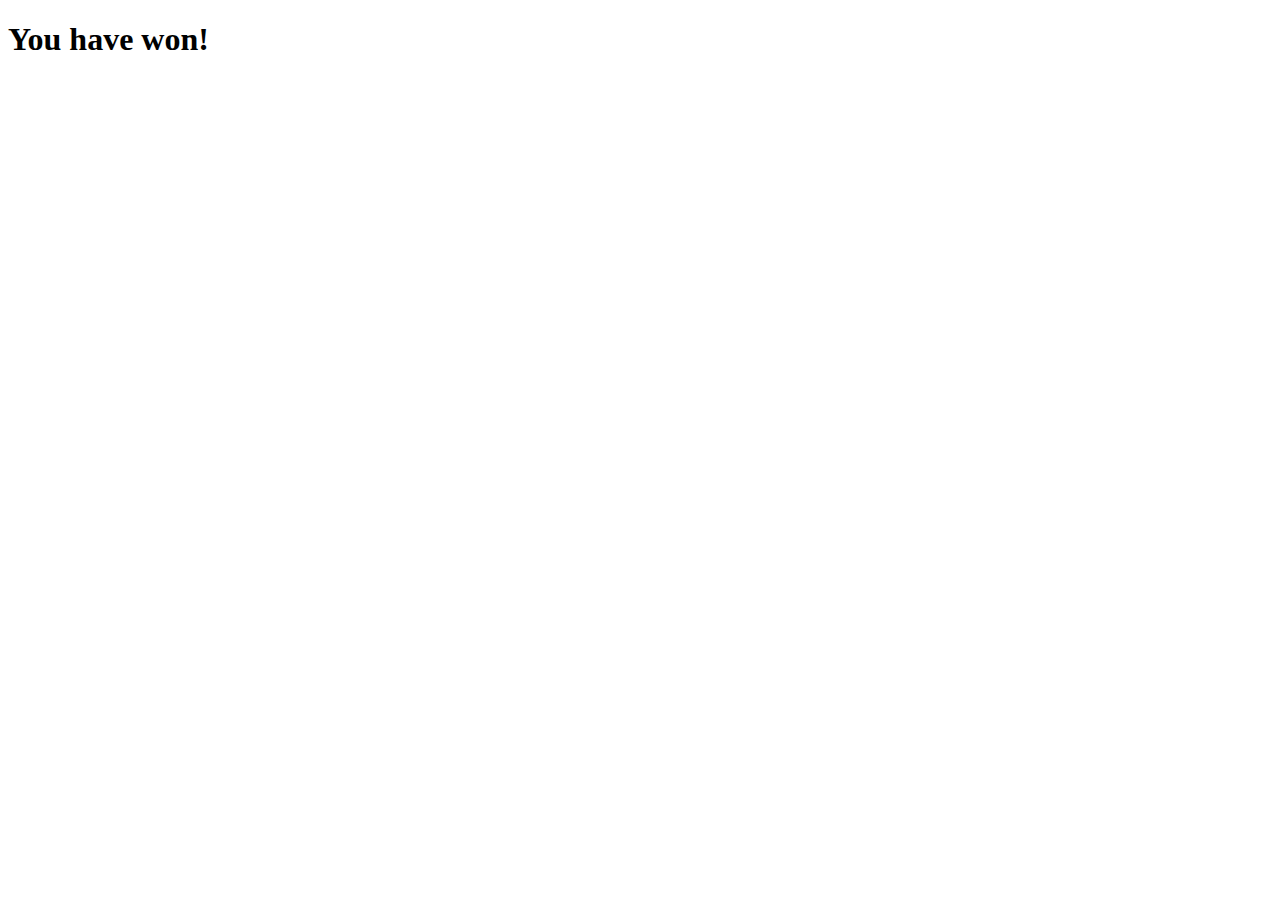
==== win.html @ b611535d "feat: Create new basic win html page" ====
<!DOCTYPE html>
<html lang="en">
  <head>
    <meta charset="utf-8">
    <meta name="viewport" content="width=device-width, initial-scale=1">
    <title>Memory Game - You won!</title>
    <!-- Place favicon.icon and apple-touch-icon.png in the root directory
    <link rel="shortcut icon" href="favicon.ico" type="image/vnd.microsoft.icon"> -->
    <link rel="stylesheet" href="css/app.css" type="text/css">
  </head>
  <body>
    <h1>You have won!</h1>
    <script src="js/app.js"></script>
  </body>
</html>
---- css/app.css ----
.cell {
  border: 1px solid black;
  width: 200px;
  height: 200px;
}

#parent {
	display:flex;
}
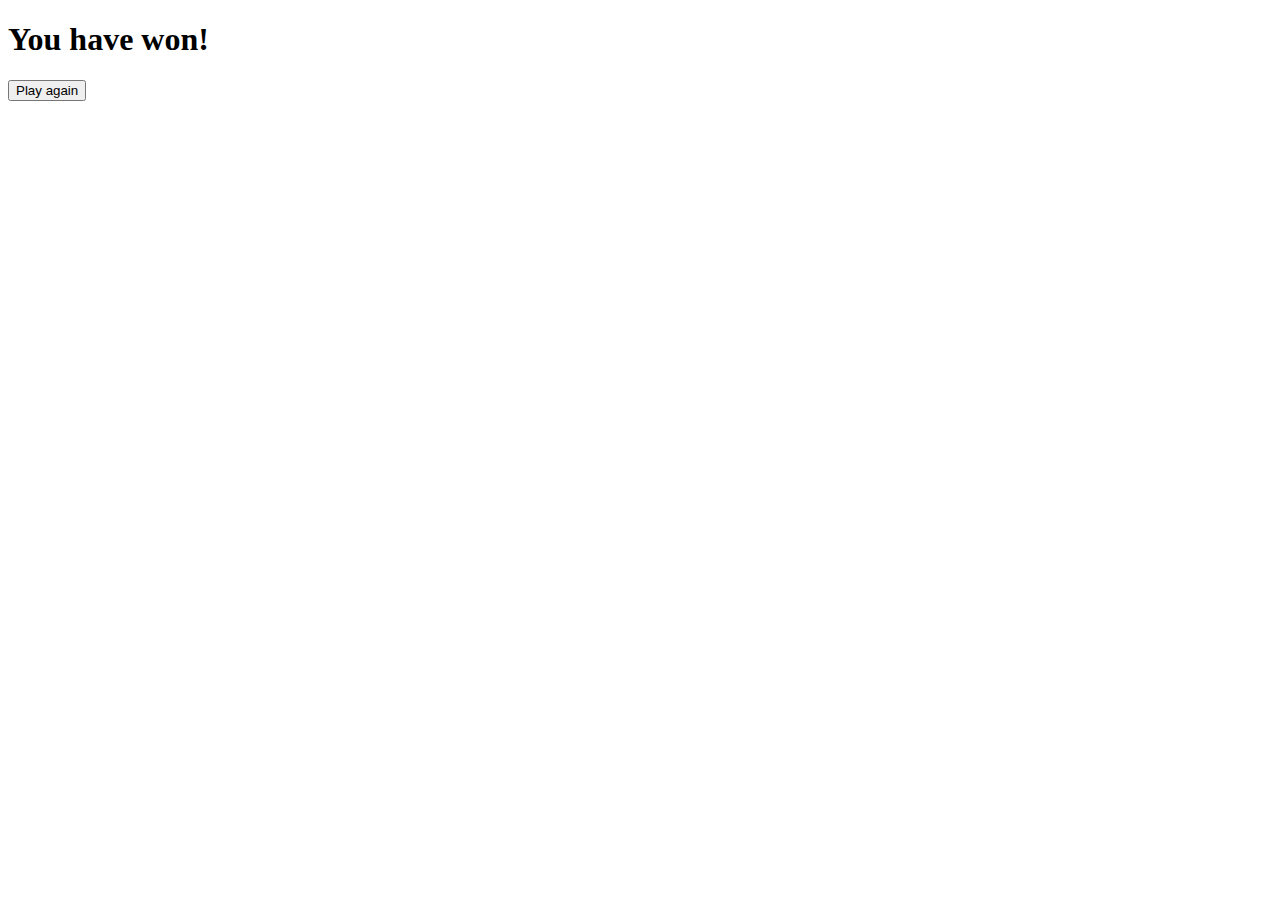
==== commit 3d2ba66a: "feat: Add play again button" ====
--- a/win.html
+++ b/win.html
@@ -10,6 +10,8 @@
   </head>
   <body>
     <h1>You have won!</h1>
-    <script src="js/app.js"></script>
+    <button type="button">Play again</button>
+
+    <script src="js/design.js"></script>
   </body>
 </html>
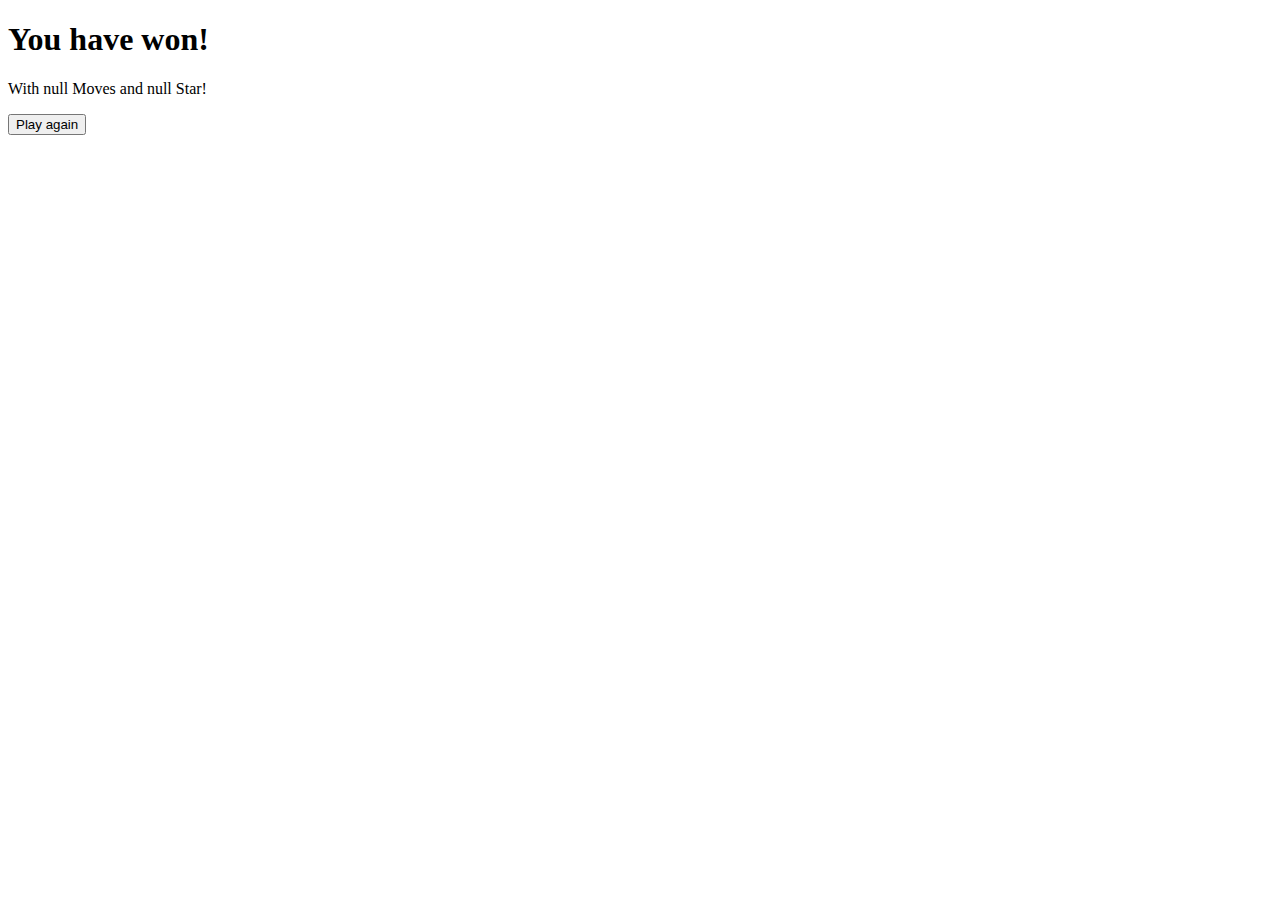
==== commit 520225c6: "fix: Add sessionStorage functionality" ====
--- a/win.html
+++ b/win.html
@@ -10,8 +10,9 @@
   </head>
   <body>
     <h1>You have won!</h1>
+    <p></p>
     <button type="button">Play again</button>
 
-    <script src="js/design.js"></script>
+    <script src="js/app.js"></script>
   </body>
 </html>
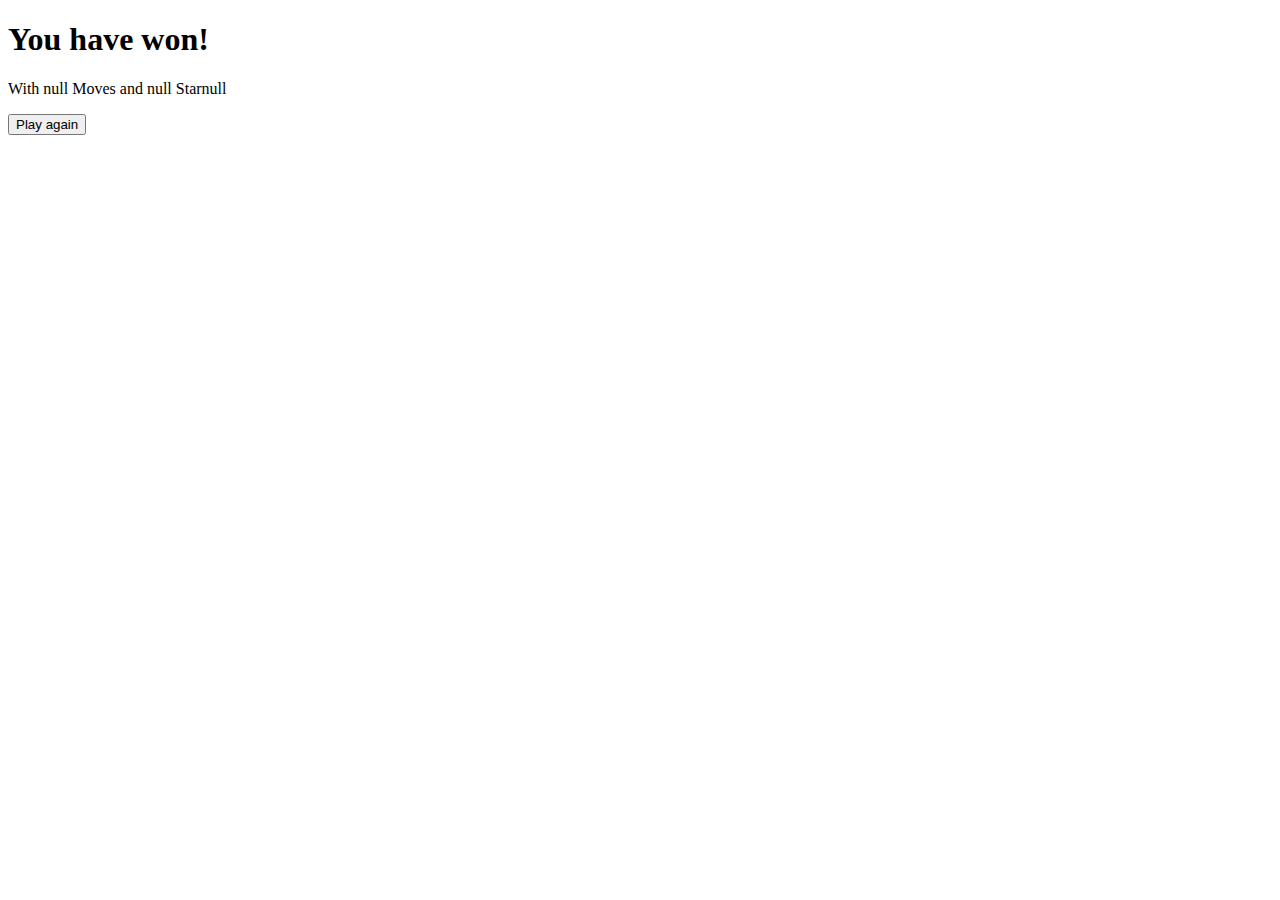
==== commit b74bbd6d: "feat: Add img files" ====
--- a/win.html
+++ b/win.html
@@ -4,8 +4,8 @@
     <meta charset="utf-8">
     <meta name="viewport" content="width=device-width, initial-scale=1">
     <title>Memory Game - You won!</title>
-    <!-- Place favicon.icon and apple-touch-icon.png in the root directory
-    <link rel="shortcut icon" href="favicon.ico" type="image/vnd.microsoft.icon"> -->
+    <!-- Place favicon.icon and apple-touch-icon.png in the root directory -->
+    <link rel="shortcut icon" href="img/003-mega-ball.png" type="image/vnd.microsoft.icon">
     <link rel="stylesheet" href="css/app.css" type="text/css">
   </head>
   <body>
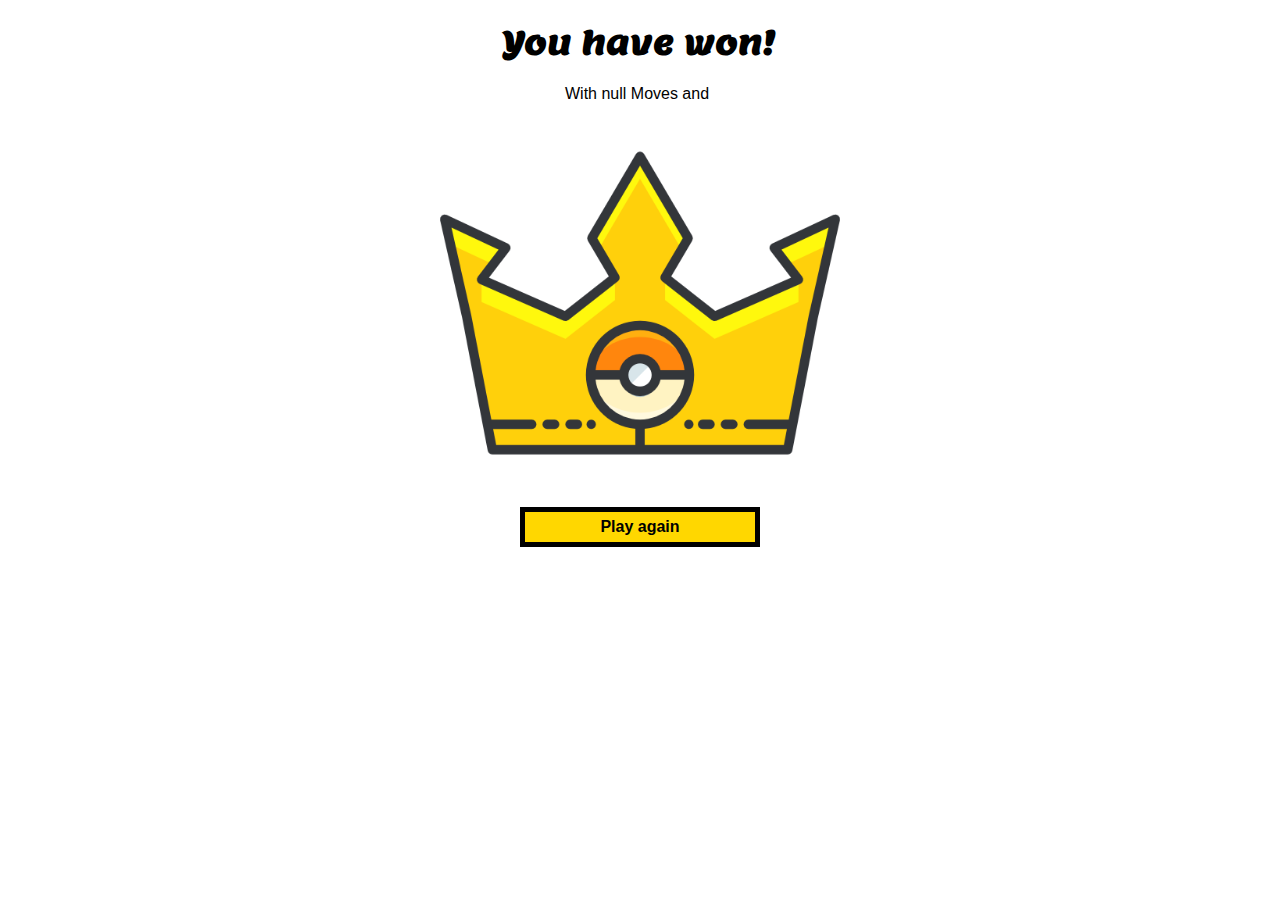
==== commit dcfb37d4: "fix: Improve flipping function" ====
--- a/win.html
+++ b/win.html
@@ -7,11 +7,23 @@
     <!-- Place favicon.icon and apple-touch-icon.png in the root directory -->
     <link rel="shortcut icon" href="img/003-mega-ball.png" type="image/vnd.microsoft.icon">
     <link rel="stylesheet" href="css/app.css" type="text/css">
+    <link href="https://fonts.googleapis.com/css?family=Lemon" rel="stylesheet">
   </head>
   <body>
-    <h1>You have won!</h1>
-    <p></p>
-    <button type="button">Play again</button>
+    <div id='box'>
+      <h1>You have won!</h1>
+      <div id='spanBox'>
+        <span id='one'></span>
+        <span id='two'></span>
+        <span id='three'></span>
+      </div>
+      <!-- <span>  <img id='star' src='img/013-star.png'></span> -->
+
+      <div id='imgBox'>
+        <img id='crown' src='img/012-crown.png' alt="crown">
+      </div>
+      <button type="button">Play again</button>
+    </div>
 
     <script src="js/app.js"></script>
   </body>
--- a/css/app.css
+++ b/css/app.css
@@ -1,9 +1,91 @@
 .cell {
   border: 1px solid black;
-  width: 200px;
-  height: 200px;
+  /* width: 200px;
+  height: 200px; */
 }
 
 #parent {
-	display:flex;
+	/* display:flex; */
 }
+
+
+.container {
+	perspective: 1000px;
+  position: absolute;
+  height: 128px;
+  width: 128px;
+  z-index: -1;
+}
+/* .container, .front, .back {
+	width: 320px;
+	height: 480px;
+} */
+.flipCard {
+  height: 128px;
+  width: 128px;
+	transition: 0.8s;
+	transform-style: preserve-3d;
+  position: absolute;
+  z-index: 0;
+}
+
+.front, .back {
+	backface-visibility: hidden;
+}
+.front {
+	z-index: 2;
+	transform: rotateY(0deg);
+  position: absolute;
+  top: 0px;
+}
+.back {
+  height: 128px;
+  width: 128px;
+  z-index: 1;
+  position: relative;
+	transform: rotateY(-180deg);
+}
+#crown {
+  height: 400px;
+  width: 400px;
+  margin-left: 200px;
+  margin-right:200px;
+}
+#box {
+  align-self: center;
+  width: 800px;
+  margin-left: auto;
+  margin-right:auto;
+}
+#imgBox {
+  width:100px;
+
+}
+h1, p {
+  text-align: center;
+  font-family: 'Lemon', cursive;
+}
+button {
+  height: 40px;
+  width: 30%;
+  display: block;
+  margin-left: auto;
+  margin-right: auto;
+  background-color: #FFD700;
+  border: 5px solid black;
+  font-size: 16px;
+  font-weight: bold;
+}
+.star {
+  height: 20px;
+  width: 20px;
+  display: inline-block;
+  margin: 0;
+}
+#one{
+  margin-left: 325px;
+}
+span {
+  font-size: 16px;
+  font-family: helvetica;
+}
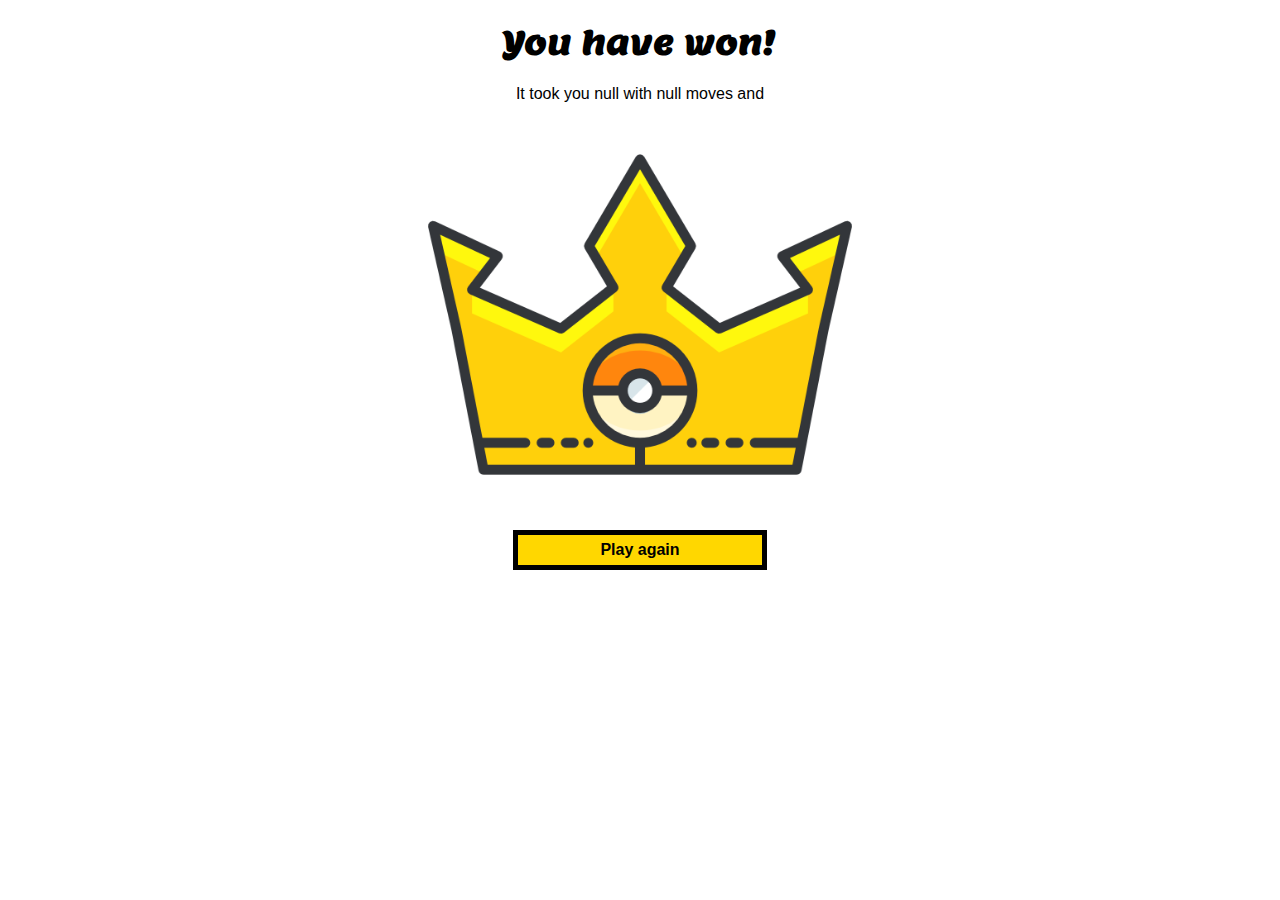
==== commit 4ee5b1b4: "style: Clean up code" ====
--- a/win.html
+++ b/win.html
@@ -4,27 +4,23 @@
     <meta charset="utf-8">
     <meta name="viewport" content="width=device-width, initial-scale=1">
     <title>Memory Game - You won!</title>
-    <!-- Place favicon.icon and apple-touch-icon.png in the root directory -->
     <link rel="shortcut icon" href="img/003-mega-ball.png" type="image/vnd.microsoft.icon">
-    <link rel="stylesheet" href="css/app.css" type="text/css">
+    <link rel="stylesheet" href="css/app.css">
     <link href="https://fonts.googleapis.com/css?family=Lemon" rel="stylesheet">
   </head>
   <body>
-    <div id='box'>
+    <div id="box">
       <h1>You have won!</h1>
-      <div id='spanBox'>
-        <span id='one'></span>
-        <span id='two'></span>
-        <span id='three'></span>
+      <div id="spanBox">
+        <span id="one"></span>
+        <span id="two"></span>
+        <span id="three"></span>
       </div>
-      <!-- <span>  <img id='star' src='img/013-star.png'></span> -->
-
-      <div id='imgBox'>
-        <img id='crown' src='img/012-crown.png' alt="crown">
+      <div id="imgBox">
+        <img id="crown" src="img/012-crown.png" alt="crown">
       </div>
       <button type="button">Play again</button>
     </div>
-
     <script src="js/app.js"></script>
   </body>
 </html>
--- a/css/app.css
+++ b/css/app.css
@@ -1,13 +1,12 @@
 .cell {
   border: 1px solid black;
-  /* width: 200px;
-  height: 200px; */
 }
 
 #parent {
-	/* display:flex; */
+	margin-left: auto;
+  margin-right: auto;
+  width: 512px;
 }
-
 
 .container {
 	perspective: 1000px;
@@ -16,10 +15,7 @@
   width: 128px;
   z-index: -1;
 }
-/* .container, .front, .back {
-	width: 320px;
-	height: 480px;
-} */
+
 .flipCard {
   height: 128px;
   width: 128px;
@@ -29,15 +25,18 @@
   z-index: 0;
 }
 
-.front, .back {
+.front,
+.back {
 	backface-visibility: hidden;
 }
+
 .front {
 	z-index: 2;
 	transform: rotateY(0deg);
   position: absolute;
-  top: 0px;
+  top: 0;
 }
+
 .back {
   height: 128px;
   width: 128px;
@@ -45,26 +44,31 @@
   position: relative;
 	transform: rotateY(-180deg);
 }
+
 #crown {
-  height: 400px;
-  width: 400px;
-  margin-left: 200px;
-  margin-right:200px;
+  height: 50%;
+  width: 50%;
+  margin-left: auto;
+  margin-right: auto;
 }
+
 #box {
-  align-self: center;
-  width: 800px;
+  text-align: center;
+  width: 67%;
   margin-left: auto;
-  margin-right:auto;
+  margin-right: auto;
 }
+
 #imgBox {
-  width:100px;
+  width: 100%;
+}
 
+#spanBox {
+  width: 360px;
+  margin-left: auto;
+  margin-right: auto;
 }
-h1, p {
-  text-align: center;
-  font-family: 'Lemon', cursive;
-}
+
 button {
   height: 40px;
   width: 30%;
@@ -76,16 +80,105 @@
   font-size: 16px;
   font-weight: bold;
 }
+
 .star {
   height: 20px;
   width: 20px;
   display: inline-block;
   margin: 0;
 }
-#one{
-  margin-left: 325px;
-}
+
 span {
   font-size: 16px;
   font-family: helvetica;
 }
+
+header {
+  width: 100%;
+  display: flex;
+  flex-direction: column;
+}
+
+#titleDiv {
+  text-align: center;
+  width: 100%;
+  position: relative;
+  height: 50%;
+  margin-left: auto;
+  margin-right: auto;
+}
+
+h1 {
+  margin-left: auto;
+  margin-right: auto;
+  font-family: "Lemon", cursive;
+}
+
+#starDiv {
+  display: block;
+  position: relative;
+  width: 100%;
+}
+
+#starBox {
+  margin-left: auto;
+  margin-right: auto;
+  width: 150px;
+}
+
+footer {
+  position: absolute;
+  display: block;
+  top: 820px;
+  width: 100%;
+}
+
+#footerBox {
+  width: 55%;
+  margin-left: auto;
+  margin-right: auto;
+}
+
+#timeDisplay {
+  padding-top: 10px;
+  margin-left: auto;
+  margin-right: auto;
+}
+
+#restart {
+  width: 120px;
+}
+
+@media screen and (max-width: 530px) {
+
+  .cell,
+  .pic,
+  .container,
+  .back,
+  .flipCard {
+    width: 65px;
+    height: 65px;
+  }
+
+  #box {
+    width: 270px;
+  }
+
+  button {
+    border: 2px solid black;
+    font-size: 12px;
+  }
+
+  #spanBox {
+    width: 200px;
+  }
+
+  footer {
+    top: 550px;
+  }
+
+  #footerBox {
+    margin-left: 0;
+  }
+
+}
